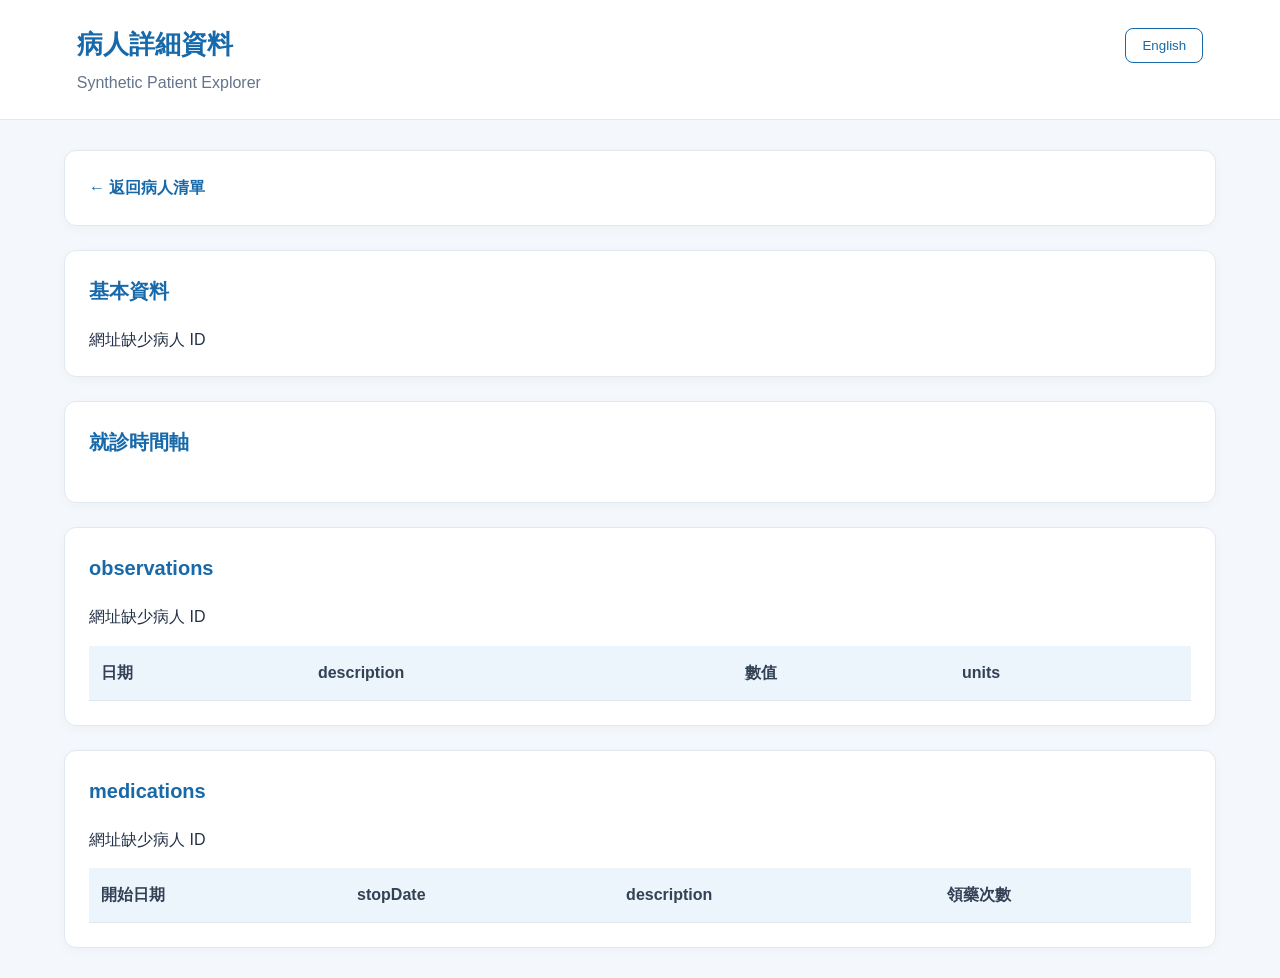
==== frontend/patient.html @ 7e54cc36 "feat: add patient explorer, bilingual UI and FHIR validation" ====
<!DOCTYPE html>
<html lang="zh-Hant">
<head>
    <meta charset="UTF-8">
    <meta name="viewport"
          content="width=device-width, initial-scale=1.0">

    <title>病人詳細資料 | Synthetic Patient Explorer</title>

    <link rel="stylesheet" href="style.css">
</head>

<body>
    <header>
        <h1 data-i18n="detailTitle">病人詳細資料</h1>
        <p>Synthetic Patient Explorer</p>

        <button id="languageBtn" type="button">
            English
        </button>
    </header>

    <main>
        <section>
            <a href="index.html" id="backLink"
               data-i18n="back">
                ← 返回病人清單
            </a>
        </section>

        <section>
            <h2 data-i18n="basicInfo">基本資料</h2>

            <div id="patientInfo">
                正在載入病人資料...
            </div>
        </section>

        <section>
            <h2 data-i18n="encounterHistory">
                就診時間軸
            </h2>

            <p id="encounterCount"></p>

            <div id="encounterTimeline">
                正在載入就診紀錄...
            </div>
        </section>

        <section>
            <h2 data-i18n="observations">
                檢驗與觀察紀錄
            </h2>

            <p id="observationCount"></p>

            <div class="table-wrapper">
                <table>
                    <thead>
                        <tr>
                            <th data-i18n="date">日期</th>
                            <th data-i18n="description">描述</th>
                            <th data-i18n="value">數值</th>
                            <th data-i18n="units">單位</th>
                        </tr>
                    </thead>
                    <tbody id="observationTableBody">
                    </tbody>
                </table>
            </div>
        </section>

        <section>
            <h2 data-i18n="medications">
                用藥紀錄
            </h2>

            <p id="medicationCount"></p>

            <div class="table-wrapper">
                <table>
                    <thead>
                        <tr>
                            <th data-i18n="startDate">開始日期</th>
                            <th data-i18n="stopDate">結束日期</th>
                            <th data-i18n="description">描述</th>
                            <th data-i18n="dispenses">處方數</th>
                        </tr>
                    </thead>
                    <tbody id="medicationTableBody">
                    </tbody>
                </table>
            </div>
        </section>
    </main>
    

    <script src="patient.js"></script>
</body>
</html>
---- frontend/style.css ----
/* 全站基本設定 */
* {
    box-sizing: border-box;
}

body {
    margin: 0;
    font-family: "Microsoft JhengHei", "Noto Sans TC",
                 Arial, sans-serif;
    background-color: #f4f7fb;
    color: #243247;
    line-height: 1.6;
}

/* 頁首 */
header {
    position: relative;
    background-color: #ffffff;
    padding: 24px 6%;
    border-bottom: 1px solid #e2e8f0;
}

header h1 {
    margin: 0;
    color: #1769aa;
    font-size: 26px;
}

header p {
    margin: 4px 0 0;
    color: #64748b;
}

/* 中英文切換 */
#languageBtn {
    position: absolute;
    top: 28px;
    right: 6%;
    background: #ffffff;
    color: #1769aa;
    border: 1px solid #1769aa;
    padding: 9px 16px;
    border-radius: 8px;
    cursor: pointer;
}

#languageBtn:hover {
    background-color: #eaf4fc;
}

/* 主要內容 */
main {
    width: 90%;
    max-width: 1200px;
    margin: 30px auto;
}

section {
    background-color: #ffffff;
    border: 1px solid #e2e8f0;
    border-radius: 12px;
    padding: 24px;
    margin-bottom: 24px;
    box-shadow: 0 3px 12px rgba(0, 0, 0, 0.03);
}

section h2 {
    margin: 0 0 20px;
    font-size: 20px;
    color: #1769aa;
}

/* 篩選表單 */
#filterForm {
    display: flex;
    align-items: center;
    flex-wrap: wrap;
    gap: 12px;
}

label {
    font-weight: 600;
}

input,
select {
    padding: 10px 12px;
    border: 1px solid #cbd5e1;
    border-radius: 8px;
    font-size: 15px;
    background: white;
    min-width: 110px;
}

input:focus,
select:focus {
    outline: 2px solid #93c5fd;
    border-color: #1769aa;
}

/* 查詢按鈕 */
#filterForm button {
    padding: 11px 20px;
    background-color: #1769aa;
    color: #ffffff;
    border: none;
    border-radius: 8px;
    font-size: 15px;
    cursor: pointer;
}

#filterForm button:hover {
    background-color: #125589;
}

/* 查詢筆數 */
#resultCount {
    color: #64748b;
    font-size: 14px;
}

/* 病人清單表格 */
table {
    width: 100%;
    border-collapse: collapse;
}

thead {
    background-color: #edf5fc;
}

th,
td {
    padding: 14px 12px;
    text-align: left;
    border-bottom: 1px solid #e2e8f0;
}

th {
    color: #334155;
    font-weight: 600;
}

tbody tr:hover {
    background-color: #f8fbff;
}

/* 病人詳細資料連結 */
td a {
    color: #1769aa;
    text-decoration: none;
    font-weight: 600;
}

td a:hover {
    text-decoration: underline;
}

/* 手機與小螢幕 */
@media (max-width: 768px) {
    header {
        padding: 20px;
    }

    header h1 {
        font-size: 20px;
        padding-right: 85px;
    }

    #languageBtn {
        right: 20px;
        top: 20px;
    }

    main {
        width: 95%;
        margin: 18px auto;
    }

    section {
        padding: 16px;
        overflow-x: auto;
    }

    #filterForm {
        align-items: stretch;
        flex-direction: column;
    }

    input,
    select,
    #filterForm button {
        width: 100%;
    }

    table {
        min-width: 550px;
    }
}

/* 病人詳細資料 */
#backLink {
    color: #1769aa;
    text-decoration: none;
    font-weight: 600;
}

#backLink:hover {
    text-decoration: underline;
}

.patient-info-grid {
    display: grid;
    grid-template-columns: repeat(2, minmax(0, 1fr));
    gap: 18px;
}

.info-item {
    display: flex;
    flex-direction: column;
    gap: 4px;
    padding: 12px;
    background: #f8fafc;
    border-radius: 8px;
    overflow-wrap: anywhere;
}

.info-item strong {
    color: #64748b;
    font-size: 13px;
}

.encounter-card {
    margin: 0 0 18px;
    padding: 18px 20px;
    border-left: 4px solid #1769aa;
    background: #f8fafc;
    border-radius: 0 10px 10px 0;
}

.encounter-card h3 {
    margin: 0 0 10px;
    color: #1769aa;
}

.encounter-card p {
    margin: 6px 0;
}

.encounter-card ul {
    margin-bottom: 0;
    padding-left: 22px;
}

@media (max-width: 600px) {
    .patient-info-grid {
        grid-template-columns: 1fr;
    }
}

/* B2：病人性別統計圖表 */
.chart-container {
    display: flex;
    flex-direction: column;
    gap: 20px;
    margin-top: 20px;
}

.chart-row {
    display: grid;
    grid-template-columns: 65px minmax(0, 1fr) 120px;
    align-items: center;
    gap: 16px;
}

.chart-track {
    height: 24px;
    background-color: #e8eef5;
    border-radius: 8px;
    overflow: hidden;
}

.chart-bar {
    height: 100%;
    width: 0;
    border-radius: 8px;
    transition: width 0.3s ease;
}

.male-bar {
    background-color: #2879bd;
}

.female-bar {
    background-color: #e58ca7;
}

#maleCount,
#femaleCount {
    font-size: 14px;
    color: #475569;
    text-align: right;
}

@media (max-width: 600px) {
    .chart-row {
        grid-template-columns: 48px minmax(0, 1fr) 95px;
        gap: 8px;
    }
}
/* B3：檢驗與用藥資料表 */
.table-wrapper {
    width: 100%;
    overflow-x: auto;
}

.table-wrapper table {
    min-width: 600px;
}

.table-wrapper td {
    overflow-wrap: anywhere;
}
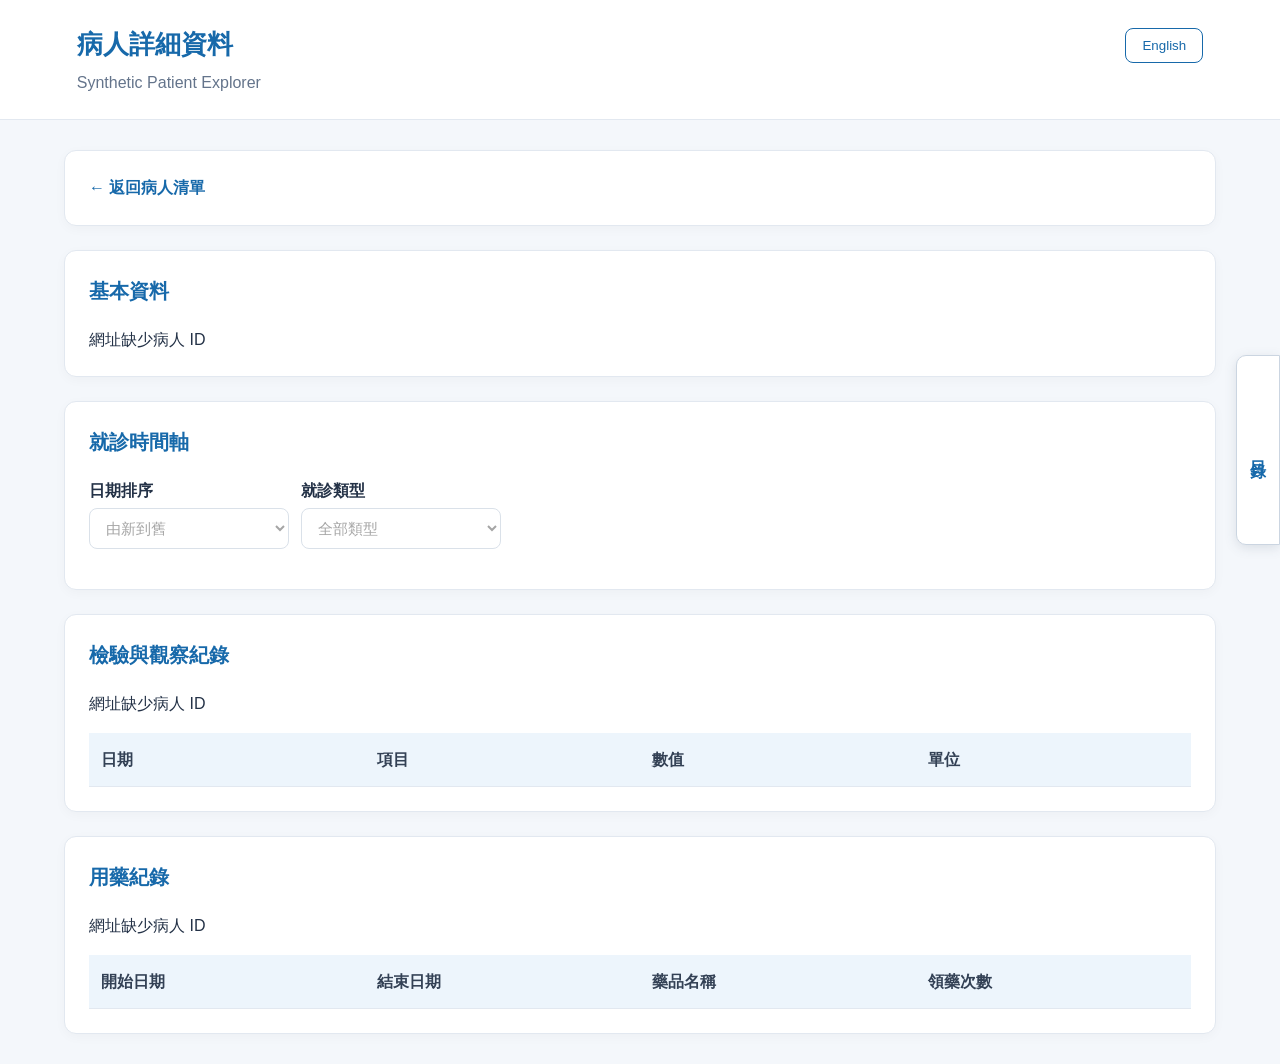
==== commit 051595e7: "feat: improve patient search and detail navigation" ====
--- a/frontend/patient.html
+++ b/frontend/patient.html
@@ -8,11 +8,11 @@
 
     <title>病人詳細資料 | Synthetic Patient Explorer</title>
 
-    <link rel="stylesheet" href="style.css">
+    <link rel="stylesheet" href="style.css?v=detail-nav-center">
 </head>
 
 <body>
-    <header>
+    <header class="site-header">
         <h1 data-i18n="detailTitle">病人詳細資料</h1>
         <p>Synthetic Patient Explorer</p>
 
@@ -20,6 +20,17 @@
             English
         </button>
     </header>
+
+    <details id="detailNav" class="detail-nav">
+        <summary><span data-i18n="sectionNav">目錄</span></summary>
+        <nav aria-labelledby="detailNavTitle">
+            <span id="detailNavTitle" hidden data-i18n="sectionNav">目錄</span>
+            <a href="#basic-info" data-i18n="basicInfo">基本資料</a>
+            <a href="#encounter-history" data-i18n="encounterHistory">就診時間軸</a>
+            <a href="#observations" data-i18n="observationsTitle">檢驗與觀察紀錄</a>
+            <a href="#medications" data-i18n="medicationsTitle">用藥紀錄</a>
+        </nav>
+    </details>
 
     <main>
         <section>
@@ -29,7 +40,7 @@
             </a>
         </section>
 
-        <section>
+        <section id="basic-info" class="detail-section" tabindex="-1">
             <h2 data-i18n="basicInfo">基本資料</h2>
 
             <div id="patientInfo">
@@ -37,20 +48,37 @@
             </div>
         </section>
 
-        <section>
+        <section id="encounter-history" class="detail-section" tabindex="-1">
             <h2 data-i18n="encounterHistory">
                 就診時間軸
             </h2>
 
-            <p id="encounterCount"></p>
+            <div class="encounter-controls">
+                <label for="encounterSort">
+                    <span data-i18n="encounterSort">日期排序</span>
+                    <select id="encounterSort" disabled>
+                        <option value="newest" data-i18n="newestFirst">由新到舊</option>
+                        <option value="oldest" data-i18n="oldestFirst">由舊到新</option>
+                    </select>
+                </label>
+
+                <label for="encounterType">
+                    <span data-i18n="encounterType">就診類型</span>
+                    <select id="encounterType" disabled>
+                        <option value="" data-i18n="allEncounterTypes">全部類型</option>
+                    </select>
+                </label>
+            </div>
+
+            <p id="encounterCount" aria-live="polite"></p>
 
             <div id="encounterTimeline">
                 正在載入就診紀錄...
             </div>
         </section>
 
-        <section>
-            <h2 data-i18n="observations">
+        <section id="observations" class="detail-section" tabindex="-1">
+            <h2 data-i18n="observationsTitle">
                 檢驗與觀察紀錄
             </h2>
 
@@ -61,9 +89,9 @@
                     <thead>
                         <tr>
                             <th data-i18n="date">日期</th>
-                            <th data-i18n="description">描述</th>
+                            <th data-i18n="observationName">項目</th>
                             <th data-i18n="value">數值</th>
-                            <th data-i18n="units">單位</th>
+                            <th data-i18n="unit">單位</th>
                         </tr>
                     </thead>
                     <tbody id="observationTableBody">
@@ -72,8 +100,8 @@
             </div>
         </section>
 
-        <section>
-            <h2 data-i18n="medications">
+        <section id="medications" class="detail-section" tabindex="-1">
+            <h2 data-i18n="medicationsTitle">
                 用藥紀錄
             </h2>
 
@@ -84,9 +112,9 @@
                     <thead>
                         <tr>
                             <th data-i18n="startDate">開始日期</th>
-                            <th data-i18n="stopDate">結束日期</th>
-                            <th data-i18n="description">描述</th>
-                            <th data-i18n="dispenses">處方數</th>
+                            <th data-i18n="endDate">結束日期</th>
+                            <th data-i18n="medicationName">藥品名稱</th>
+                            <th data-i18n="dispenses">領藥次數</th>
                         </tr>
                     </thead>
                     <tbody id="medicationTableBody">
@@ -97,6 +125,7 @@
     </main>
     
 
-    <script src="patient.js"></script>
+    <script src="site-header.js"></script>
+    <script src="patient.js?v=detail-nav"></script>
 </body>
 </html>
--- a/frontend/style.css
+++ b/frontend/style.css
@@ -21,6 +21,30 @@
     border-bottom: 1px solid #e2e8f0;
 }
 
+.site-header {
+    position: sticky;
+    top: 0;
+    z-index: 10;
+}
+
+.site-header.is-compact {
+    padding-block: 8px;
+    min-height: 56px;
+}
+
+.site-header.is-compact h1 {
+    font-size: 20px;
+}
+
+.site-header.is-compact p {
+    display: none;
+}
+
+.site-header.is-compact #languageBtn {
+    top: 50%;
+    transform: translateY(-50%);
+}
+
 header h1 {
     margin: 0;
     color: #1769aa;
@@ -79,6 +103,14 @@
     gap: 12px;
 }
 
+.name-filter {
+    display: flex;
+    flex-basis: 100%;
+    align-items: center;
+    flex-wrap: wrap;
+    gap: 8px 12px;
+}
+
 label {
     font-weight: 600;
 }
@@ -200,6 +232,96 @@
 }
 
 /* 病人詳細資料 */
+.detail-section {
+    scroll-margin-top: 6rem;
+}
+
+.detail-nav {
+    position: fixed;
+    top: 50%;
+    right: 0;
+    z-index: 11;
+    width: 44px;
+    transform: translateY(-50%);
+    background: #fff;
+    border: 1px solid #cbd5e1;
+    border-radius: 10px 0 0 10px;
+    filter: drop-shadow(0 3px 6px rgba(36, 50, 71, 0.12));
+}
+
+.detail-nav[open] {
+    border-radius: 0;
+    border-left-color: transparent;
+}
+
+.detail-nav summary {
+    display: grid;
+    place-items: center;
+    height: min(188px, 85dvh);
+    padding: 0;
+    list-style: none;
+    color: #1769aa;
+    font-weight: 600;
+    letter-spacing: 0.12em;
+    cursor: pointer;
+}
+
+.detail-nav summary span {
+    writing-mode: vertical-rl;
+    line-height: 1;
+}
+
+.detail-nav summary::-webkit-details-marker {
+    display: none;
+}
+
+.detail-nav summary:focus-visible {
+    outline-offset: -4px;
+}
+
+.detail-nav nav {
+    display: none;
+    position: absolute;
+    top: -1px;
+    bottom: -1px;
+    right: 100%;
+    width: max-content;
+    max-width: calc(100vw - 56px);
+    overflow-y: auto;
+    padding: 6px;
+    background: #fff;
+    border: 1px solid #cbd5e1;
+    border-right: 0;
+    border-radius: 10px 0 0 10px;
+}
+
+.detail-nav[open] nav {
+    display: grid;
+}
+
+@media (prefers-reduced-motion: no-preference) {
+    .detail-nav[open] nav {
+        animation: detail-nav-extend 180ms ease-out;
+    }
+
+    @keyframes detail-nav-extend {
+        from { clip-path: inset(0 0 0 100%); }
+        to { clip-path: inset(0); }
+    }
+}
+
+.detail-nav a {
+    padding: 8px 12px;
+    color: #1769aa;
+    text-decoration: none;
+    border-radius: 6px;
+}
+
+.detail-nav a:hover,
+.detail-nav a:focus-visible {
+    background: #eaf4fc;
+}
+
 #backLink {
     color: #1769aa;
     text-decoration: none;
@@ -231,6 +353,24 @@
     font-size: 13px;
 }
 
+.encounter-controls {
+    display: flex;
+    flex-wrap: wrap;
+    gap: 12px;
+}
+
+.encounter-controls label {
+    display: grid;
+    gap: 4px;
+    flex: 0 1 200px;
+    min-width: 0;
+}
+
+.encounter-controls select {
+    width: 100%;
+    min-width: 0;
+}
+
 .encounter-card {
     margin: 0 0 18px;
     padding: 18px 20px;
